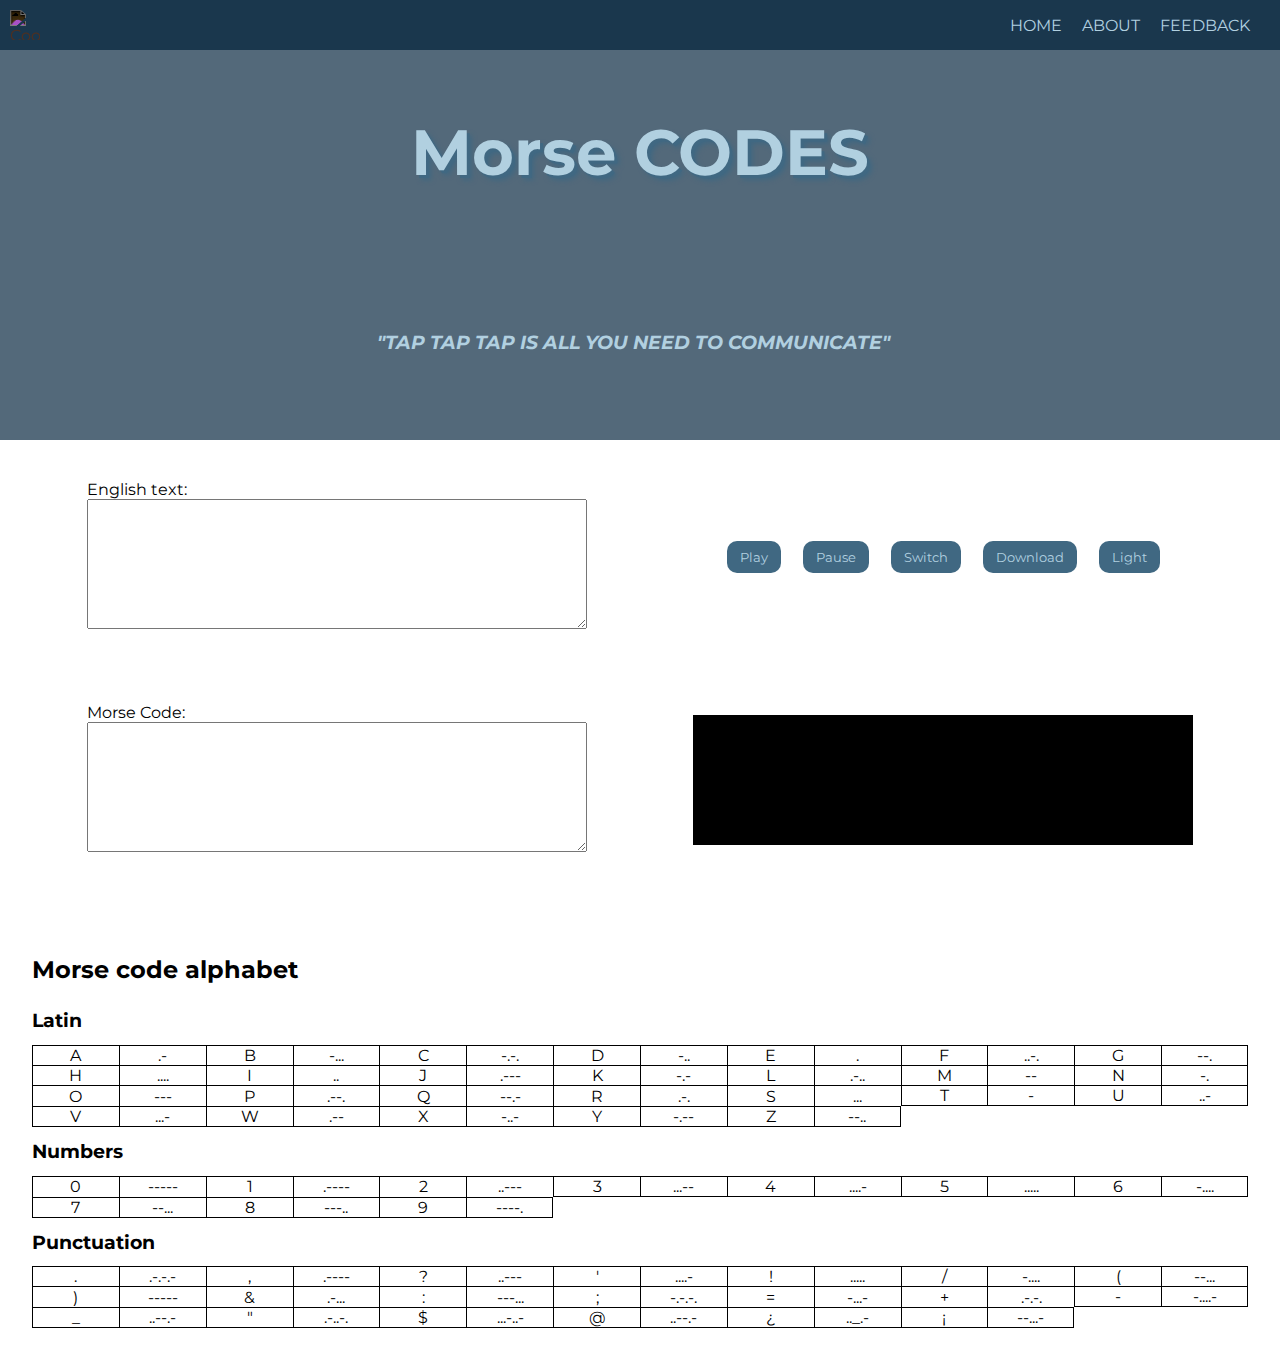
==== index.html @ 27f9366f "did some rearrangement in style sheets, style.css contains only nav and root var, new file index.css" ====
<!DOCTYPE html>
<html lang="en">

<head>
    <meta charset="UTF-8">
    <meta http-equiv="X-UA-Compatible" content="IE=edge">
    <meta name="viewport" content="width=device-width, initial-scale=1.0">
    <link href="https://fonts.googleapis.com/css2?family=Montserrat:wght@300&display=swap" rel="stylesheet">
    <title>Morse Gen</title>
    <link rel="stylesheet" href="./stylesheets/style.css">
    <link rel="stylesheet" href="./stylesheets/index.css">
    <link rel="icon" type="image/png" href="../image/logo.png"/>
</head>

<body>
    <nav class="nav_checkbox">
        <img id="logo" src="image/logo.png" alt="Cool Logo">
        <ul class="content_nav">
            <li><a href="index.html">HOME</a></li>
            <li><a href="pages/about.html">ABOUT</a></li>
            <li><a href="pages/feedback.html">FEEDBACK</a></li>
        </ul>
    </nav>
    <header>
        <h1>Morse CODES</h1>
        <h3>
            <i>"<span id="span1">TAP</span>
                <span id="span2">TAP</span> 
                <span id="span3">TAP</span> 
                IS ALL YOU NEED TO COMMUNICATE"</i>
        </h3>
    </header>
    <main id="container">
        <div class="text">
            <label for="eng-text">English text:</label>
            <textarea id="eng-text" name="eng-text" rows="8" cols="70"></textarea>
        </div>
        <div class="buttons ">
            <button>Play</button><button>Pause</button><button>Switch</button><button>Download</button><button>Light</button>
        </div>
        <div class="text">
            <label for="eng-text">Morse Code:</label>
            <textarea id="eng-text" name="eng-text" rows="8" cols="70"></textarea>
        </div>
        <div class="box1">
            gjfgskdfgkw
        </div>
    </main>
    <section class="info">
        <h2>Morse code alphabet</h2>
        <h3>Latin</h3>
        <div class="data">
            <div class="box">A</div>
            <div class="box">.-</div>
            <div class="box">B</div>
            <div class="box">-...</div>
            <div class="box">C</div>
            <div class="box">-.-.</div>
            <div class="box">D</div>
            <div class="box">-..</div>
            <div class="box">E</div>
            <div class="box">.</div>
            <div class="box">F</div>
            <div class="box">..-.</div>
            <div class="box">G</div>
            <div class="box border-right">--.</div>
        </div>
        <div class="data">
            <div class="box">H</div>
            <div class="box">....</div>
            <div class="box">I</div>
            <div class="box">..</div>
            <div class="box">J</div>
            <div class="box">.---</div>
            <div class="box">K</div>
            <div class="box">-.-</div>
            <div class="box">L</div>
            <div class="box">.-..</div>
            <div class="box">M</div>
            <div class="box">--</div>
            <div class="box">N</div>
            <div class="box border-right">-.</div>
        </div>
        <div class="data">
            <div class="box">O</div>
            <div class="box">---</div>
            <div class="box">P</div>
            <div class="box">.--.</div>
            <div class="box">Q</div>
            <div class="box">--.-</div>
            <div class="box">R</div>
            <div class="box">.-.</div>
            <div class="box">S</div>
            <div class="box">...</div>
            <div class="box b-b">T</div>
            <div class="box b-b">-</div>
            <div class="box b-b">U</div>
            <div class="box border-right b-b">..-</div>
        </div>

        <div class="data">
            <div class="box b-b">V</div>
            <div class="box b-b">...-</div>
            <div class="box b-b">W</div>
            <div class="box b-b">.--</div>
            <div class="box b-b">X</div>
            <div class="box b-b">-..-</div>
            <div class="box b-b">Y</div>
            <div class="box b-b">-.--</div>
            <div class="box b-b">Z</div>
            <div class="box b-b border-right">--..</div>  
        </div>
        <h3>Numbers</h3>
        <div class="data">
            <div class="box">0</div>
            <div class="box">-----</div>
            <div class="box">1</div>
            <div class="box">.----</div>
            <div class="box">2</div>
            <div class="box">..---</div>
            <div class="box b-b">3</div>
            <div class="box b-b">...--</div>
            <div class="box b-b">4</div>
            <div class="box b-b">....-</div>
            <div class="box b-b">5</div>
            <div class="box b-b">.....</div>
            <div class="box b-b">6</div>
            <div class="box b-b border-right">-....</div>
        </div>
        <div class="data">
            <div class="box b-b">7</div>
            <div class="box b-b ">--...</div>
            <div class="box b-b">8</div>
            <div class="box b-b">---..</div>
            <div class="box b-b">9</div>
            <div class="box b-b border-right">----.</div>
            
        </div>
        <h3>Punctuation</h3>
        <div class="data">
            <div class="box">.</div>
            <div class="box">.-.-.-</div>
            <div class="box">,</div>
            <div class="box">.----</div>
            <div class="box">?</div>
            <div class="box">..---</div>
            <div class="box">'</div>
            <div class="box">....-</div>
            <div class="box">!</div>
            <div class="box">.....</div>
            <div class="box">/</div>
            <div class="box">-....</div>
            <div class="box ">(</div>
            <div class="box  border-right">--...</div>
        </div>
        <div class="data">
            <div class="box ">)</div>
            <div class="box ">-----</div>
            <div class="box ">&</div>
            <div class="box ">.-...</div>
            <div class="box ">:</div>
            <div class="box ">---...</div>
            <div class="box ">;</div>
            <div class="box ">-.-.-.</div>
            <div class="box ">=</div>
            <div class="box ">-...-</div>
            <div class="box ">+</div>
            <div class="box ">.-.-.</div>
            <div class="box  b-b">-</div>
            <div class="box b-b border-right">-....-</div>
        </div>
        <div class="data">
            <div class="box b-b">_</div>
            <div class="box b-b">..--.-</div>
            <div class="box b-b">"</div>
            <div class="box b-b">.-..-.</div>
            <div class="box b-b">$</div>
            <div class="box b-b">...-..-</div>
            <div class="box b-b">@</div>
            <div class="box b-b">..--.-</div>
            <div class="box b-b">¿</div>
            <div class="box b-b">.._.-</div>
            <div class="box b-b">¡</div>
            <div class="box b-b border-right">--...-</d
        </div>
    </section>
</body>

</html>
---- stylesheets/style.css ----
* {
  margin: 0;
  padding: 0;
  box-sizing: border-box;
  font-family: "Montserrat", sans-serif;
}

:root {
  --nav-padding: 10px;
  --logo-size: 30px;
  --start-margin: 40px;
  --primary: #1a374d;
  --secondary: #b1d0e0;
  --third: #406882;
  --fourth: #6998ab;
}

/*Nav bar*/
nav {
  position: fixed;
  top: 0;
  z-index: 1;
  width: 100%;
  background-color: var(--primary);
  color: var(--secondary);
  display: grid;
  grid-template-columns: 1fr auto;
  padding: var(--nav-padding);
}

nav ul {
  display: grid;
  grid-template-columns: repeat(4, auto);
  column-gap: 0.5rem;
  list-style-type: none;
  justify-content: center;
  align-items: center;
  column-gap: 20px;
}

nav ul li {
  list-style-type: none;
  height: fit-content;
  width: fit-content;
}

nav ul li a {
  text-decoration: none;
  color: var(--secondary);
}

#logo {
  height: var(--logo-size);
  width: var(--logo-size);
  filter: invert(100%);
}

nav ul button {
  height: 1.5rem;
  width: 5rem;
  background-color: var(--secondary);
  color: var(--third);
  border: none;
  border-radius: 1rem;
  cursor: pointer;
}
---- stylesheets/index.css ----
header {
  display: grid;
  align-items: center;
  justify-content: center;
  margin-top: var(--start-margin);
  width: 100%;
  height: 400px;
  color: var(--secondary);
  padding: 10px 60px;
  position: relative;
}

header::before {
  content: "";
  position: absolute;
  width: inherit;
  height: inherit;
  background: url("https://media.giphy.com/media/4AUH1t6ccRfhe/giphy.gif")
    rgb(26 55 77 / 75%) center center/cover;
  z-index: -1;
  background-blend-mode: darken;
}

header h1 {
  font-size: 4rem;
  text-align: center;
  text-shadow: 3px 3px var(--third), 5px 5px 5px var(--third);
}

#span1 {
  animation: blink 3s linear 0s infinite;
}

#span2 {
  animation: blink 3s linear 1s infinite;
}

#span3 {
  animation: blink 3s linear 2s infinite;
}

@keyframes blink {
  0% {
    color: var(--primary);
  }
  33% {
    color: var(--secondary);
  }
}

/* convertor main part */
main {
  margin-top: var(--start-margin);
}

main div label {
  display: block;
}

#container {
  width: 100%;
  margin-bottom: 70px;
  display: grid;
  grid-template-columns: repeat(auto-fit, min(500px, 100vw));
  grid-column-gap: 20px;
  grid-row-gap: 70px;
  justify-content: space-evenly;
  align-items: center;
}

textarea {
  width: 100%;
}
.buttons {
  display: flex;
  justify-content: center;
  align-items: center;
  flex-wrap: wrap;
}
.buttons button {
  color: var(--secondary);
  margin: 0.7rem;
  background-color: var(--third);
  border: none;
  padding: 0.5rem 0.8rem;
  border-radius: 10px;
}

.box1 {
  background-color: black;
  height: 130px;
}

.info {
  margin: 1rem;
  padding: 1rem;
}

/* information section */
.info h2,
h3 {
  padding: 0.8rem 0.8rem 0.8rem 0;
}
.data {
  display: grid;
  grid-template-columns: repeat(14, 1fr);
}
.box {
  display: flex;
  align-items: center;
  justify-content: center;
  border: 1px solid rgb(0, 0, 0);
  border-right: none;
  border-bottom: none;
  padding: 0;
  transition: all 0.3s ease 0s;
}

.b-b {
  border-bottom: 1px solid rgb(0, 0, 0);
}
.border-right {
  border-right: 1px solid rgb(0, 0, 0);
}

.box:hover {
  background-color: var(--primary);
  color: var(--secondary);
}
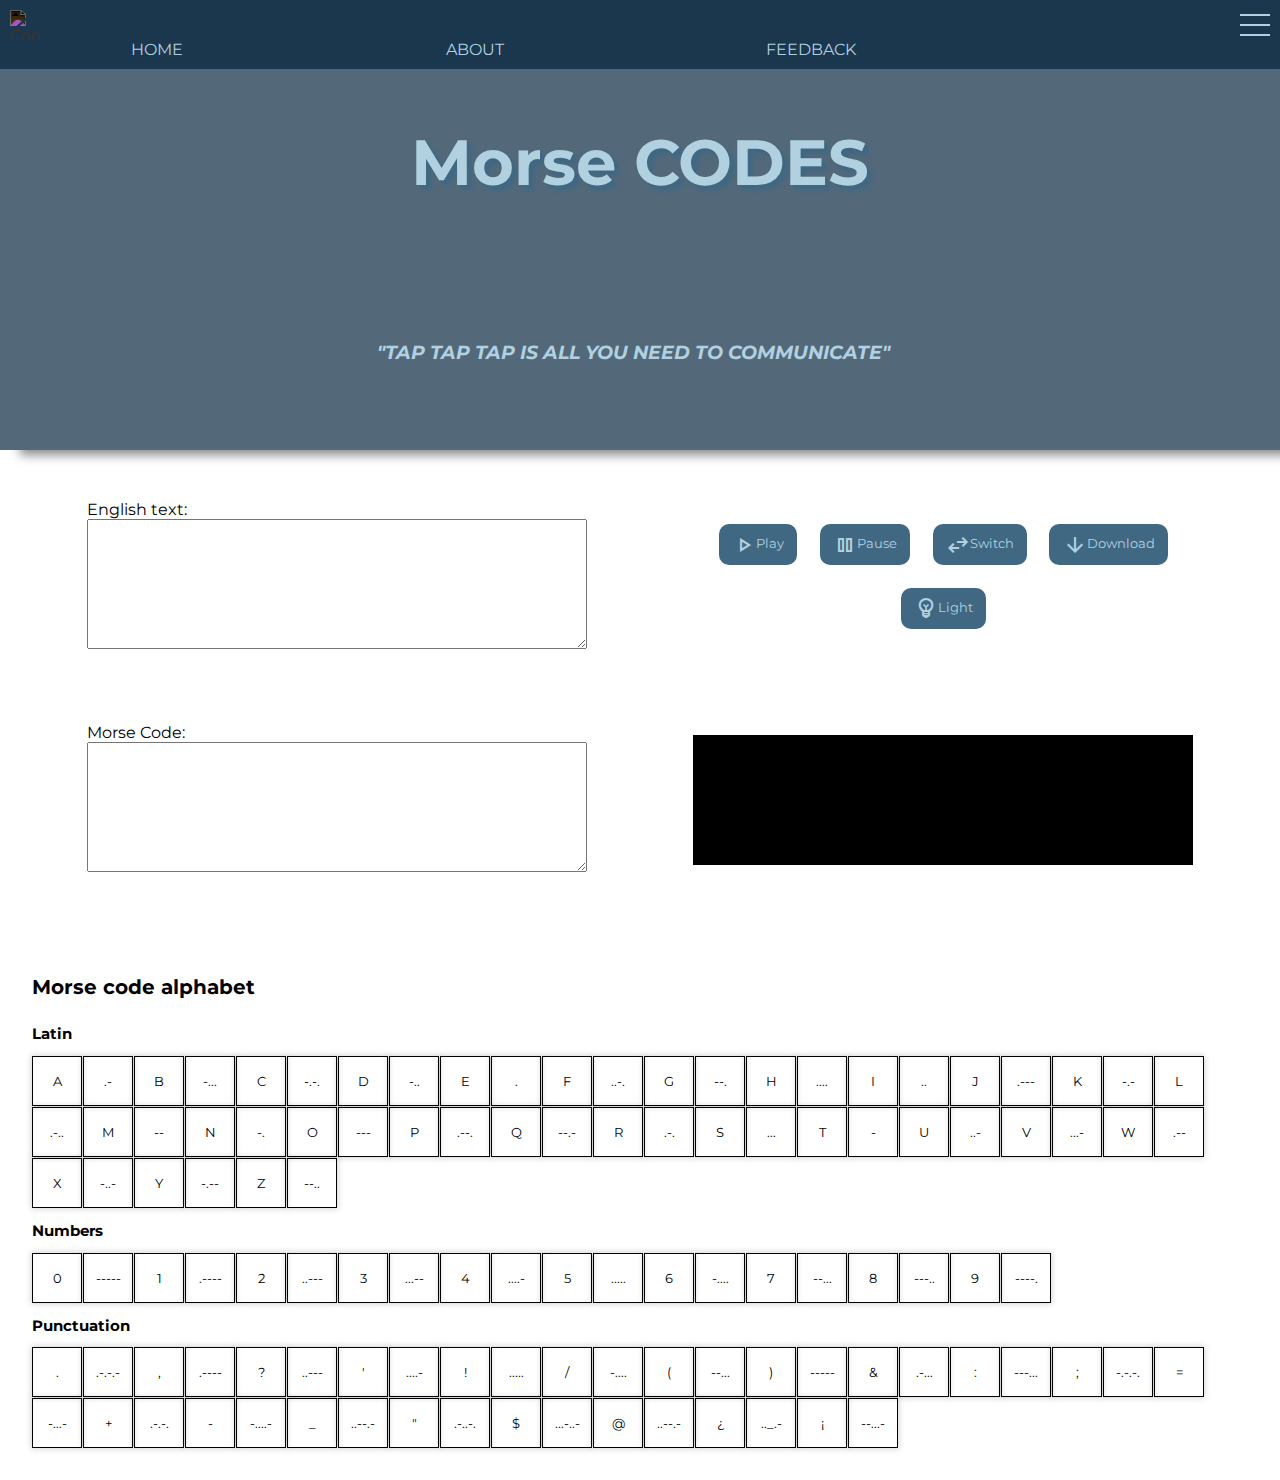
==== commit 9a55f55f: "Merge pull request #15 from NidheeshaT/main" ====
--- a/index.html
+++ b/index.html
@@ -6,15 +6,23 @@
     <meta http-equiv="X-UA-Compatible" content="IE=edge">
     <meta name="viewport" content="width=device-width, initial-scale=1.0">
     <link href="https://fonts.googleapis.com/css2?family=Montserrat:wght@300&display=swap" rel="stylesheet">
+    <link rel="stylesheet" href="https://fonts.googleapis.com/css2?family=Material+Symbols+Outlined:opsz,wght,FILL,GRAD@48,400,0,0" />
     <title>Morse Gen</title>
     <link rel="stylesheet" href="./stylesheets/style.css">
     <link rel="stylesheet" href="./stylesheets/index.css">
-    <link rel="icon" type="image/png" href="../image/logo.png"/>
+    <link rel="icon" type="image/png" href="../image/logo.png" />
+    <script defer src="./scripts/index.js"></script>
+    <script defer src="./scripts/nav.js"></script>
 </head>
 
 <body>
     <nav class="nav_checkbox">
         <img id="logo" src="image/logo.png" alt="Cool Logo">
+        <div id="ham">
+            <span></span>
+            <span></span>
+            <span></span>
+        </div>
         <ul class="content_nav">
             <li><a href="index.html">HOME</a></li>
             <li><a href="pages/about.html">ABOUT</a></li>
@@ -25,8 +33,8 @@
         <h1>Morse CODES</h1>
         <h3>
             <i>"<span id="span1">TAP</span>
-                <span id="span2">TAP</span> 
-                <span id="span3">TAP</span> 
+                <span id="span2">TAP</span>
+                <span id="span3">TAP</span>
                 IS ALL YOU NEED TO COMMUNICATE"</i>
         </h3>
     </header>
@@ -35,8 +43,21 @@
             <label for="eng-text">English text:</label>
             <textarea id="eng-text" name="eng-text" rows="8" cols="70"></textarea>
         </div>
-        <div class="buttons ">
-            <button>Play</button><button>Pause</button><button>Switch</button><button>Download</button><button>Light</button>
+        <div class="buttons">
+            <button><span class="material-symbols-outlined">
+                play_arrow
+                </span>Play</button><button><span class="material-symbols-outlined">
+                    pause
+                    </span>Pause</button><button><span class="material-symbols-outlined">
+                        swap_horiz
+                        </span>Switch</button>
+            <button><span
+                    class="material-symbols-outlined">
+                    arrow_downward
+                </span>Download</button>
+            <button><span class="material-symbols-outlined">
+                emoji_objects
+                </span>Light</button>
         </div>
         <div class="text">
             <label for="eng-text">Morse Code:</label>
@@ -50,138 +71,125 @@
         <h2>Morse code alphabet</h2>
         <h3>Latin</h3>
         <div class="data">
-            <div class="box">A</div>
-            <div class="box">.-</div>
-            <div class="box">B</div>
-            <div class="box">-...</div>
-            <div class="box">C</div>
-            <div class="box">-.-.</div>
-            <div class="box">D</div>
-            <div class="box">-..</div>
-            <div class="box">E</div>
-            <div class="box">.</div>
-            <div class="box">F</div>
-            <div class="box">..-.</div>
-            <div class="box">G</div>
-            <div class="box border-right">--.</div>
-        </div>
-        <div class="data">
-            <div class="box">H</div>
-            <div class="box">....</div>
-            <div class="box">I</div>
-            <div class="box">..</div>
-            <div class="box">J</div>
-            <div class="box">.---</div>
-            <div class="box">K</div>
-            <div class="box">-.-</div>
-            <div class="box">L</div>
-            <div class="box">.-..</div>
-            <div class="box">M</div>
-            <div class="box">--</div>
-            <div class="box">N</div>
-            <div class="box border-right">-.</div>
-        </div>
-        <div class="data">
-            <div class="box">O</div>
-            <div class="box">---</div>
-            <div class="box">P</div>
-            <div class="box">.--.</div>
-            <div class="box">Q</div>
-            <div class="box">--.-</div>
-            <div class="box">R</div>
-            <div class="box">.-.</div>
-            <div class="box">S</div>
-            <div class="box">...</div>
-            <div class="box b-b">T</div>
-            <div class="box b-b">-</div>
-            <div class="box b-b">U</div>
-            <div class="box border-right b-b">..-</div>
-        </div>
-
-        <div class="data">
-            <div class="box b-b">V</div>
-            <div class="box b-b">...-</div>
-            <div class="box b-b">W</div>
-            <div class="box b-b">.--</div>
-            <div class="box b-b">X</div>
-            <div class="box b-b">-..-</div>
-            <div class="box b-b">Y</div>
-            <div class="box b-b">-.--</div>
-            <div class="box b-b">Z</div>
-            <div class="box b-b border-right">--..</div>  
+            <div>A</div>
+            <div>.-</div>
+            <div>B</div>
+            <div>-...</div>
+            <div>C</div>
+            <div>-.-.</div>
+            <div>D</div>
+            <div>-..</div>
+            <div>E</div>
+            <div>.</div>
+            <div>F</div>
+            <div>..-.</div>
+            <div>G</div>
+            <div>--.</div>
+            <div>H</div>
+            <div>....</div>
+            <div>I</div>
+            <div>..</div>
+            <div>J</div>
+            <div>.---</div>
+            <div>K</div>
+            <div>-.-</div>
+            <div>L</div>
+            <div>.-..</div>
+            <div>M</div>
+            <div>--</div>
+            <div>N</div>
+            <div>-.</div>
+            <div>O</div>
+            <div>---</div>
+            <div>P</div>
+            <div>.--.</div>
+            <div>Q</div>
+            <div>--.-</div>
+            <div>R</div>
+            <div>.-.</div>
+            <div>S</div>
+            <div>...</div>
+            <div>T</div>
+            <div>-</div>
+            <div>U</div>
+            <div>..-</div>
+            <div>V</div>
+            <div>...-</div>
+            <div>W</div>
+            <div>.--</div>
+            <div>X</div>
+            <div>-..-</div>
+            <div>Y</div>
+            <div>-.--</div>
+            <div>Z</div>
+            <div>--..</div>  
         </div>
         <h3>Numbers</h3>
         <div class="data">
-            <div class="box">0</div>
-            <div class="box">-----</div>
-            <div class="box">1</div>
-            <div class="box">.----</div>
-            <div class="box">2</div>
-            <div class="box">..---</div>
-            <div class="box b-b">3</div>
-            <div class="box b-b">...--</div>
-            <div class="box b-b">4</div>
-            <div class="box b-b">....-</div>
-            <div class="box b-b">5</div>
-            <div class="box b-b">.....</div>
-            <div class="box b-b">6</div>
-            <div class="box b-b border-right">-....</div>
-        </div>
-        <div class="data">
-            <div class="box b-b">7</div>
-            <div class="box b-b ">--...</div>
-            <div class="box b-b">8</div>
-            <div class="box b-b">---..</div>
-            <div class="box b-b">9</div>
-            <div class="box b-b border-right">----.</div>
+            <div>0</div>
+            <div>-----</div>
+            <div>1</div>
+            <div>.----</div>
+            <div>2</div>
+            <div>..---</div>
+            <div>3</div>
+            <div>...--</div>
+            <div>4</div>
+            <div>....-</div>
+            <div>5</div>
+            <div>.....</div>
+            <div>6</div>
+            <div>-....</div>
+            <div>7</div>
+            <div>--...</div>
+            <div>8</div>
+            <div>---..</div>
+            <div>9</div>
+            <div>----.</div>
             
         </div>
         <h3>Punctuation</h3>
         <div class="data">
-            <div class="box">.</div>
-            <div class="box">.-.-.-</div>
-            <div class="box">,</div>
-            <div class="box">.----</div>
-            <div class="box">?</div>
-            <div class="box">..---</div>
-            <div class="box">'</div>
-            <div class="box">....-</div>
-            <div class="box">!</div>
-            <div class="box">.....</div>
-            <div class="box">/</div>
-            <div class="box">-....</div>
-            <div class="box ">(</div>
-            <div class="box  border-right">--...</div>
-        </div>
-        <div class="data">
-            <div class="box ">)</div>
-            <div class="box ">-----</div>
-            <div class="box ">&</div>
-            <div class="box ">.-...</div>
-            <div class="box ">:</div>
-            <div class="box ">---...</div>
-            <div class="box ">;</div>
-            <div class="box ">-.-.-.</div>
-            <div class="box ">=</div>
-            <div class="box ">-...-</div>
-            <div class="box ">+</div>
-            <div class="box ">.-.-.</div>
-            <div class="box  b-b">-</div>
-            <div class="box b-b border-right">-....-</div>
-        </div>
-        <div class="data">
-            <div class="box b-b">_</div>
-            <div class="box b-b">..--.-</div>
-            <div class="box b-b">"</div>
-            <div class="box b-b">.-..-.</div>
-            <div class="box b-b">$</div>
-            <div class="box b-b">...-..-</div>
-            <div class="box b-b">@</div>
-            <div class="box b-b">..--.-</div>
-            <div class="box b-b">¿</div>
-            <div class="box b-b">.._.-</div>
-            <div class="box b-b">¡</div>
-            <div class="box b-b border-right">--...-</d
+            <div>.</div>
+            <div>.-.-.-</div>
+            <div>,</div>
+            <div>.----</div>
+            <div>?</div>
+            <div>..---</div>
+            <div>'</div>
+            <div>....-</div>
+            <div>!</div>
+            <div>.....</div>
+            <div>/</div>
+            <div>-....</div>
+            <div>(</div>
+            <div>--...</div>
+            <div>)</div>
+            <div>-----</div>
+            <div>&</div>
+            <div>.-...</div>
+            <div>:</div>
+            <div>---...</div>
+            <div>;</div>
+            <div>-.-.-.</div>
+            <div>=</div>
+            <div>-...-</div>
+            <div>+</div>
+            <div>.-.-.</div>
+            <div>-</div>
+            <div>-....-</div>
+            <div>_</div>
+            <div>..--.-</div>
+            <div>"</div>
+            <div>.-..-.</div>
+            <div>$</div>
+            <div>...-..-</div>
+            <div>@</div>
+            <div>..--.-</div>
+            <div>¿</div>
+            <div>.._.-</div>
+            <div>¡</div>
+            <div>--...-</div>
         </div>
     </section>
 </body>
--- a/stylesheets/style.css
+++ b/stylesheets/style.css
@@ -8,11 +8,15 @@
 :root {
   --nav-padding: 10px;
   --logo-size: 30px;
-  --start-margin: 40px;
+  --start-margin: 50px;
   --primary: #1a374d;
   --secondary: #b1d0e0;
   --third: #406882;
   --fourth: #6998ab;
+}
+
+body{
+  overflow-x: hidden;
 }
 
 /*Nav bar*/
@@ -25,17 +29,32 @@
   color: var(--secondary);
   display: grid;
   grid-template-columns: 1fr auto;
+  grid-template-rows: auto auto;
   padding: var(--nav-padding);
+}
+#ham{
+  display: grid;
+  grid-template-rows: auto;
+  width: 30px;
+  height: 30px;
+  background-color: var(--primary);
+  align-items: center;
+}
+#ham span{
+  background-color: var(--secondary);
+  width: 30px;
+  height: 1.5px;
 }
 
 nav ul {
+  display: none;
   display: grid;
   grid-template-columns: repeat(4, auto);
-  column-gap: 0.5rem;
   list-style-type: none;
-  justify-content: center;
+  justify-items: center;
   align-items: center;
   column-gap: 20px;
+  row-gap: 10px;
 }
 
 nav ul li {
--- a/stylesheets/index.css
+++ b/stylesheets/index.css
@@ -8,6 +8,8 @@
   color: var(--secondary);
   padding: 10px 60px;
   position: relative;
+  transition:all ease-out 1s;
+  box-shadow: 20px 5px 10px rgb(137, 137, 137);
 }
 
 header::before {
@@ -76,6 +78,7 @@
   justify-content: center;
   align-items: center;
   flex-wrap: wrap;
+ 
 }
 .buttons button {
   color: var(--secondary);
@@ -84,14 +87,24 @@
   border: none;
   padding: 0.5rem 0.8rem;
   border-radius: 10px;
+  text-align: center;
+  cursor:pointer;
 }
-
+button:hover {
+  
+  background-color: #435d6e ;
+}
+.buttons span{
+  vertical-align: middle;
+  padding:0.5px;
+}
 .box1 {
   background-color: black;
   height: 130px;
 }
 
 .info {
+  font-size: 13px;
   margin: 1rem;
   padding: 1rem;
 }
@@ -103,27 +116,30 @@
 }
 .data {
   display: grid;
-  grid-template-columns: repeat(14, 1fr);
+  grid-template-columns: repeat(auto-fill,50px);
+  grid-gap:1px 1px;
 }
-.box {
+.data div {
   display: flex;
   align-items: center;
   justify-content: center;
   border: 1px solid rgb(0, 0, 0);
-  border-right: none;
-  border-bottom: none;
+  box-shadow: 0px 0px 6px 1px #0000002b;
   padding: 0;
   transition: all 0.3s ease 0s;
+  height: 50px;
 }
 
-.b-b {
-  border-bottom: 1px solid rgb(0, 0, 0);
-}
-.border-right {
-  border-right: 1px solid rgb(0, 0, 0);
-}
-
-.box:hover {
+.data div:hover {
   background-color: var(--primary);
   color: var(--secondary);
 }
+
+@media screen and (max-width: 700px) {
+  .data {
+    display: grid;
+  grid-template-columns : repeat(14, minmax(20px, 1fr));
+
+  }
+  
+}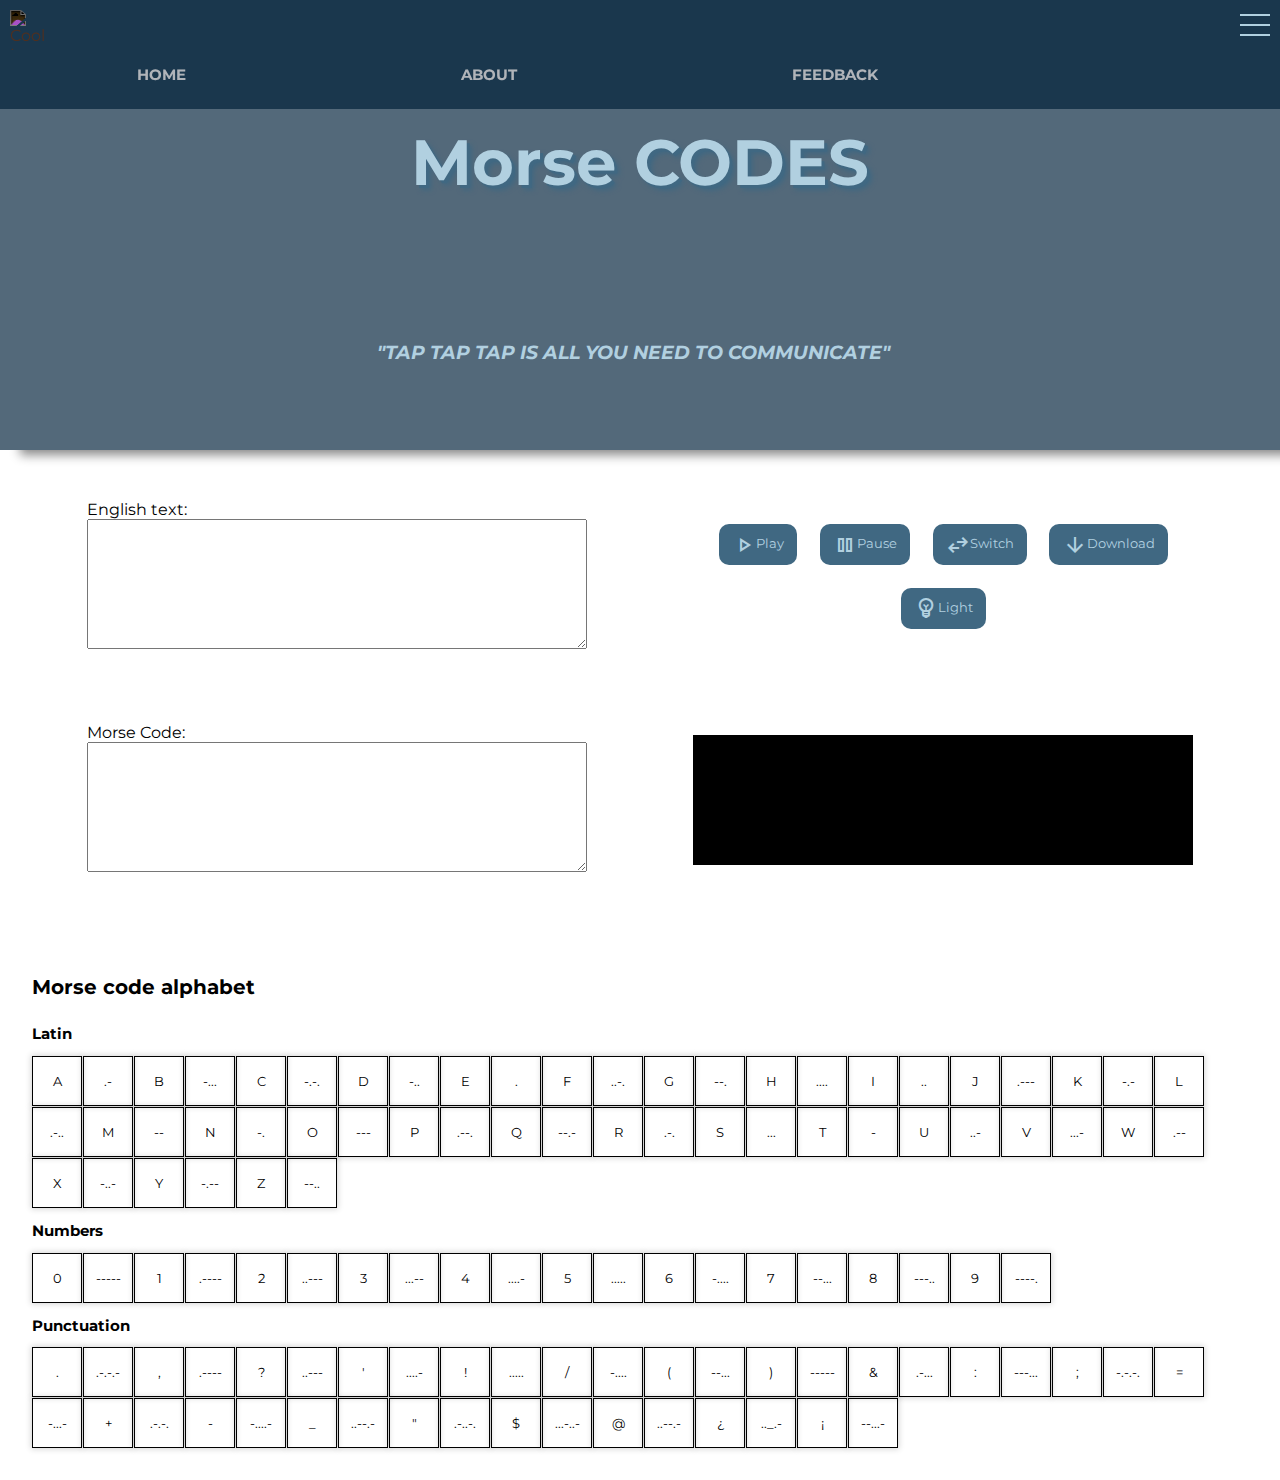
==== commit daf948e0: "Added a hover underline effect to the navbar" ====
--- a/index.html
+++ b/index.html
@@ -24,9 +24,9 @@
             <span></span>
         </div>
         <ul class="content_nav">
-            <li><a href="index.html">HOME</a></li>
-            <li><a href="pages/about.html">ABOUT</a></li>
-            <li><a href="pages/feedback.html">FEEDBACK</a></li>
+            <li><a class="nav-link nav-link-ltr" href="index.html">HOME</a></li>
+            <li><a  class="nav-link nav-link-ltr" href="pages/about.html">ABOUT</a></li>
+            <li><a class="nav-link nav-link-ltr" href="pages/feedback.html">FEEDBACK</a></li>
         </ul>
     </nav>
     <header>
@@ -41,10 +41,10 @@
     <main id="container">
         <div class="text">
             <label for="eng-text">English text:</label>
-            <textarea id="eng-text" name="eng-text" rows="8" cols="70"></textarea>
+            <textarea id="eng-text" name="eng-text"  rows="8" cols="70"></textarea>
         </div>
         <div class="buttons">
-            <button><span class="material-symbols-outlined">
+            <button id="btn"><span class="material-symbols-outlined">
                 play_arrow
                 </span>Play</button><button><span class="material-symbols-outlined">
                     pause
@@ -59,12 +59,12 @@
                 emoji_objects
                 </span>Light</button>
         </div>
-        <div class="text">
-            <label for="eng-text">Morse Code:</label>
-            <textarea id="eng-text" name="eng-text" rows="8" cols="70"></textarea>
+        <div class="mrs-cod">
+            <label for="mrs-cod">Morse Code:</label>
+            <textarea id="mrs-cod" name="mrs-cod"   rows="8" cols="70"></textarea>
         </div>
-        <div class="box1">
-            gjfgskdfgkw
+        <div id="light" class="box1">
+    
         </div>
     </main>
     <section class="info">
@@ -192,6 +192,7 @@
             <div>--...-</div>
         </div>
     </section>
+    <script defer src="./scripts/index.js"></script>
 </body>
 
 </html>--- a/stylesheets/style.css
+++ b/stylesheets/style.css
@@ -7,12 +7,16 @@
 
 :root {
   --nav-padding: 10px;
-  --logo-size: 30px;
+  --logo-size: 40px;
   --start-margin: 50px;
   --primary: #1a374d;
   --secondary: #b1d0e0;
   --third: #406882;
   --fourth: #6998ab;
+}
+
+html{
+  min-height: 100%;
 }
 
 body{
@@ -32,6 +36,42 @@
   grid-template-rows: auto auto;
   padding: var(--nav-padding);
 }
+
+/* Navbar styling */
+.nav-link {
+  font-weight: bold;
+  font-size: 15px;
+  text-transform: uppercase;
+  text-decoration: none;
+  color: rgb(226, 222, 222);
+  padding: 15px 0px;
+  margin: 0px 20px;
+  display: inline-block;
+  position: relative;
+  opacity: 0.75;
+}
+
+.nav-link:hover {
+  opacity: 1;
+}
+
+.nav-link::before {
+  transition: 300ms;
+  height: 3px;
+  content: "";
+  position: absolute;
+  background-color:grey;
+}
+
+.nav-link-ltr::before {
+  width: 0%;
+  bottom: 10px;
+}
+
+.nav-link-ltr:hover::before {
+  width: 100%;
+}
+
 #ham{
   display: grid;
   grid-template-rows: auto;
--- a/stylesheets/index.css
+++ b/stylesheets/index.css
@@ -55,6 +55,8 @@
   margin-top: var(--start-margin);
 }
 
+
+
 main div label {
   display: block;
 }
@@ -103,6 +105,11 @@
   height: 130px;
 }
 
+.box2 {
+  background-color: yellow;
+  height: 130px;
+}
+
 .info {
   font-size: 13px;
   margin: 1rem;
@@ -110,6 +117,7 @@
 }
 
 /* information section */
+
 .info h2,
 h3 {
   padding: 0.8rem 0.8rem 0.8rem 0;
@@ -128,18 +136,13 @@
   padding: 0;
   transition: all 0.3s ease 0s;
   height: 50px;
+ 
 }
 
 .data div:hover {
   background-color: var(--primary);
   color: var(--secondary);
+  transform:scale(1.5);
 }
 
-@media screen and (max-width: 700px) {
-  .data {
-    display: grid;
-  grid-template-columns : repeat(14, minmax(20px, 1fr));
-
-  }
-  
-}+/* Nav bar  */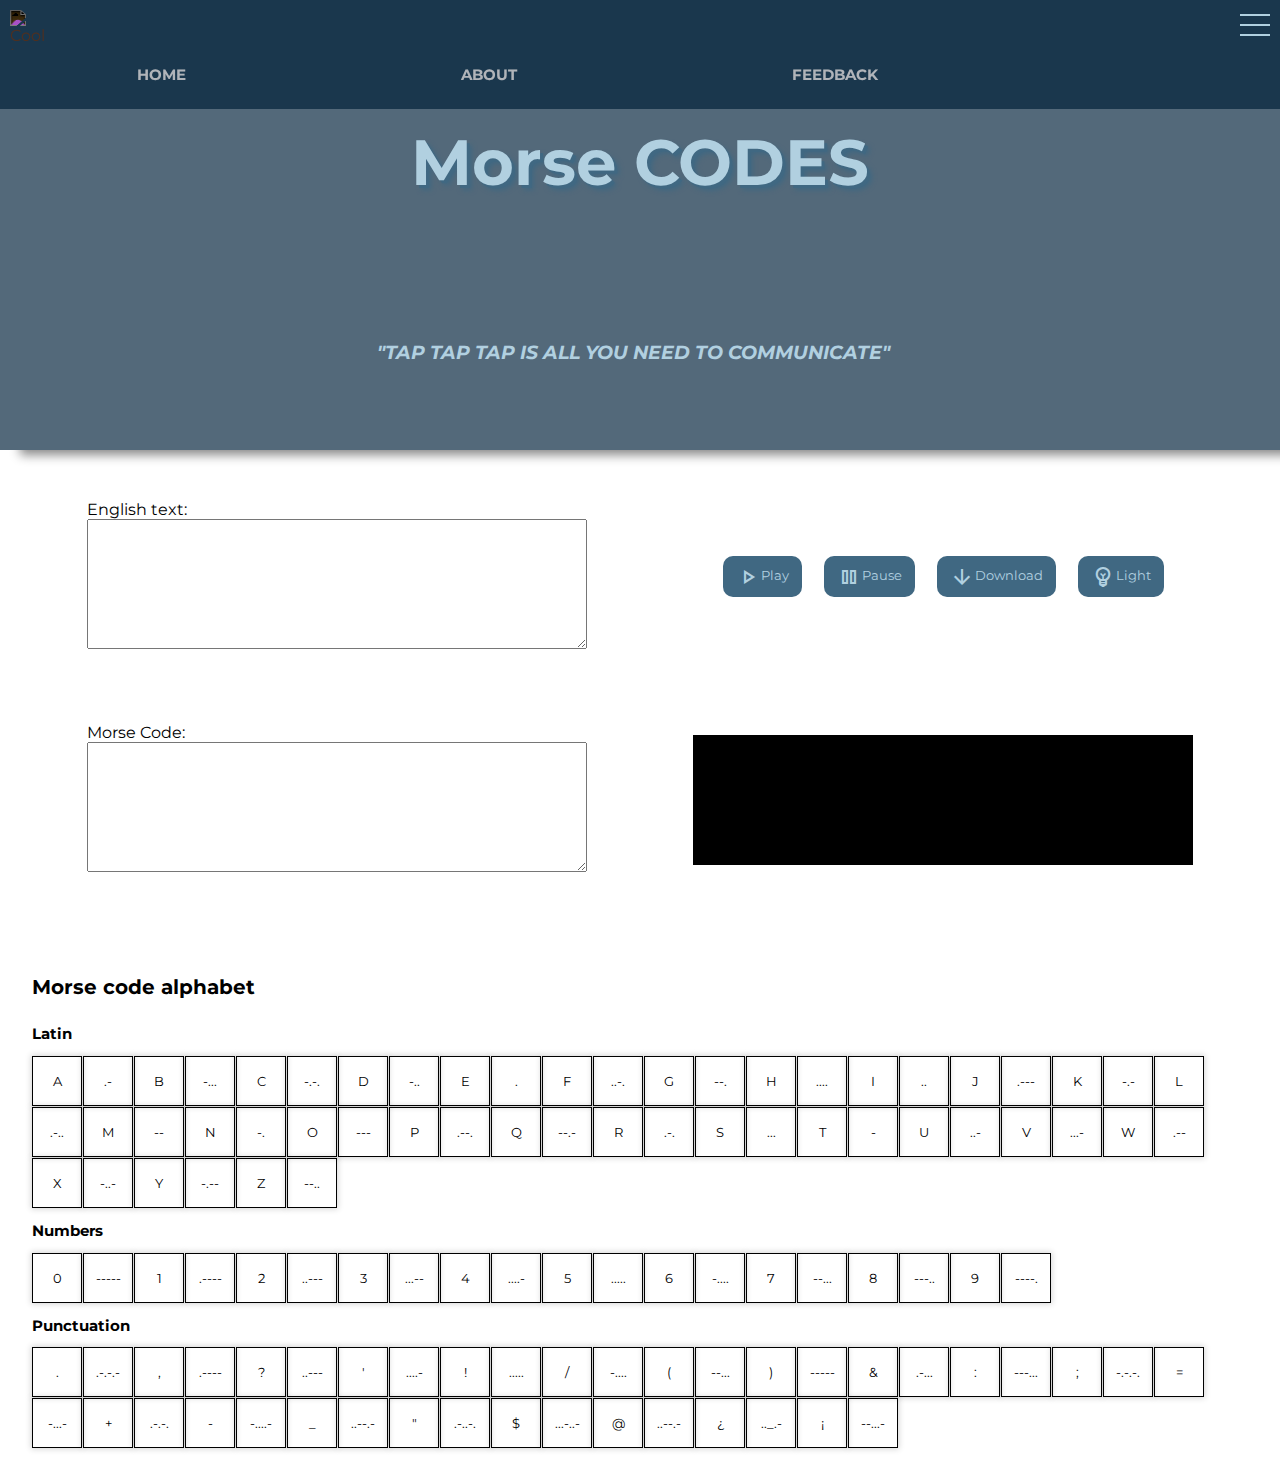
==== commit 268b751f: "Removed switch button" ====
--- a/index.html
+++ b/index.html
@@ -48,9 +48,7 @@
                 play_arrow
                 </span>Play</button><button><span class="material-symbols-outlined">
                     pause
-                    </span>Pause</button><button><span class="material-symbols-outlined">
-                        swap_horiz
-                        </span>Switch</button>
+                    </span>Pause</button>
             <button><span
                     class="material-symbols-outlined">
                     arrow_downward
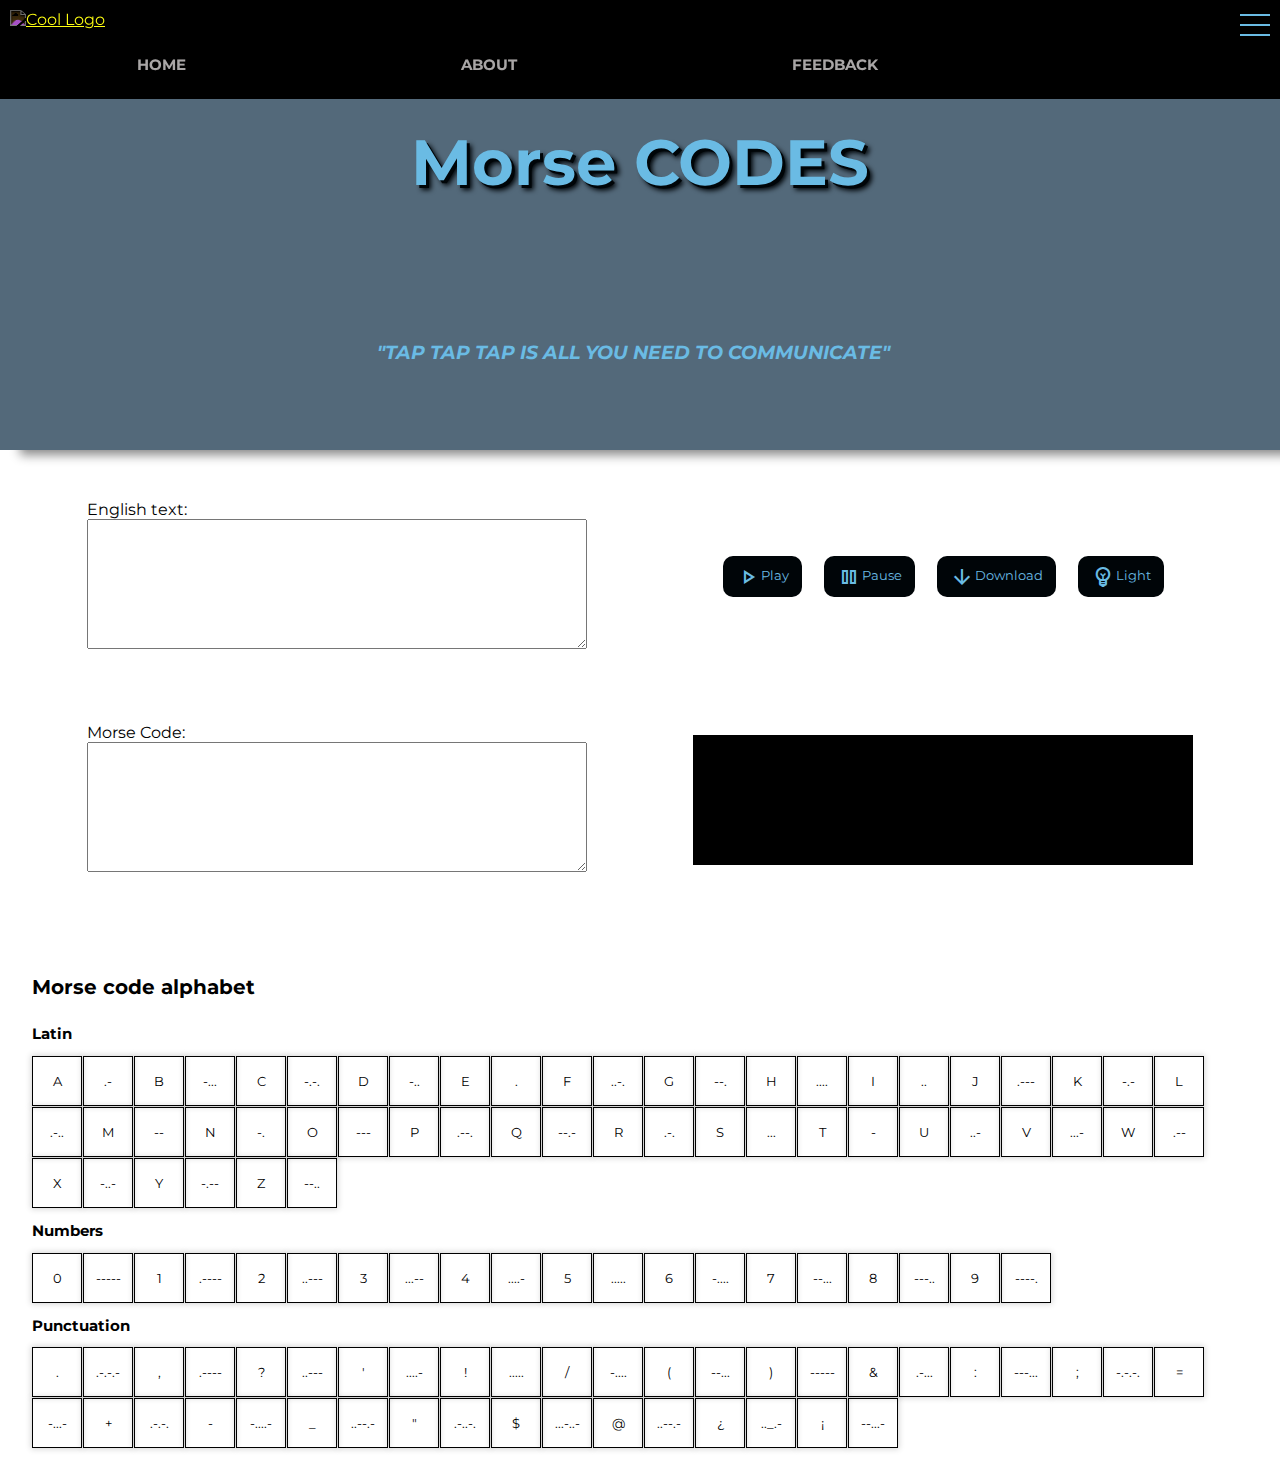
==== commit 439d1f6d: "added logo linking to homepage" ====
--- a/index.html
+++ b/index.html
@@ -17,7 +17,9 @@
 
 <body>
     <nav class="nav_checkbox">
-        <img id="logo" src="image/logo.png" alt="Cool Logo">
+        <a href="index.html">
+            <img id="logo" src="image/logo.png" alt="Cool Logo">
+        </a>
         <div id="ham">
             <span></span>
             <span></span>
--- a/stylesheets/style.css
+++ b/stylesheets/style.css
@@ -9,10 +9,10 @@
   --nav-padding: 10px;
   --logo-size: 40px;
   --start-margin: 50px;
-  --primary: #1a374d;
-  --secondary: #b1d0e0;
-  --third: #406882;
-  --fourth: #6998ab;
+  --primary: #000000;
+  --secondary: #6abbe4;
+  --third: #000508;
+  --fourth: #585858;
 }
 
 html{
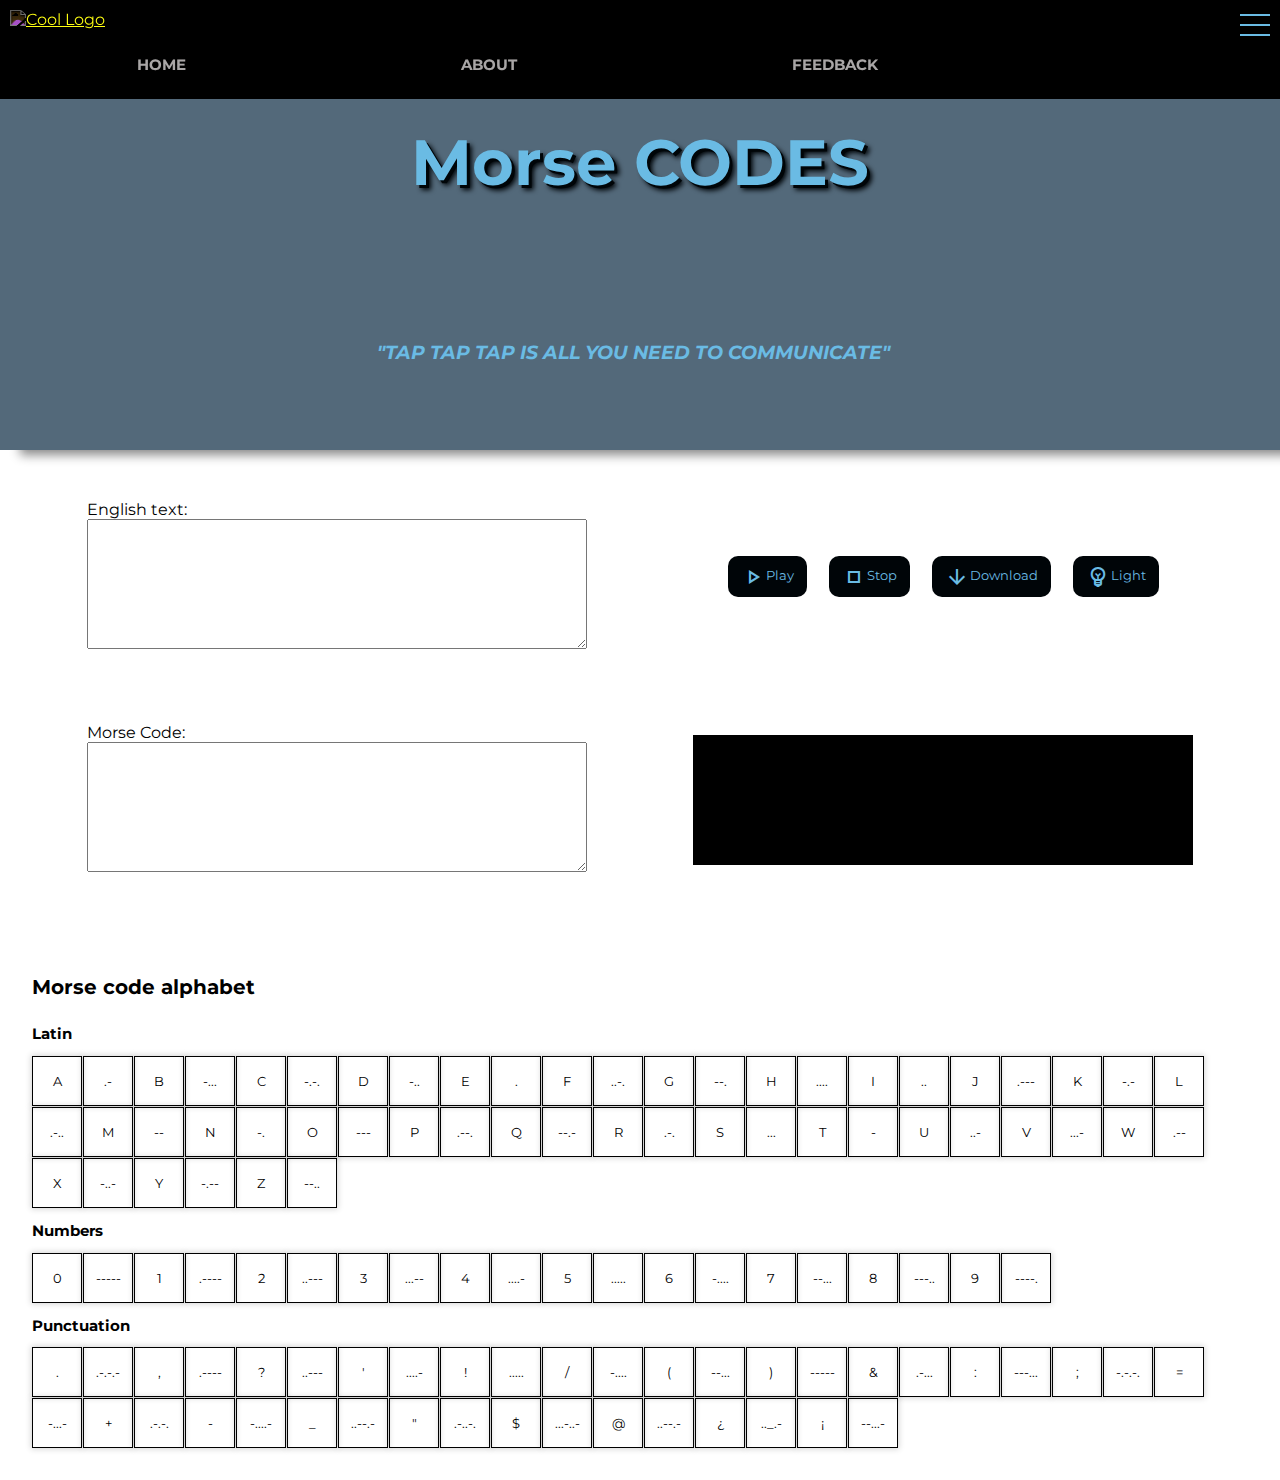
==== commit 05027252: "Added resources" ====
--- a/index.html
+++ b/index.html
@@ -11,8 +11,6 @@
     <link rel="stylesheet" href="./stylesheets/style.css">
     <link rel="stylesheet" href="./stylesheets/index.css">
     <link rel="icon" type="image/png" href="../image/logo.png" />
-    <script defer src="./scripts/index.js"></script>
-    <script defer src="./scripts/nav.js"></script>
 </head>
 
 <body>
@@ -46,16 +44,16 @@
             <textarea id="eng-text" name="eng-text"  rows="8" cols="70"></textarea>
         </div>
         <div class="buttons">
-            <button id="btn"><span class="material-symbols-outlined">
+            <button id="btn" onclick="play()"><span class="material-symbols-outlined">
                 play_arrow
-                </span>Play</button><button><span class="material-symbols-outlined">
-                    pause
-                    </span>Pause</button>
+                </span>Play</button><button onclick="stop()"><span class="material-symbols-outlined">
+                    stop
+                    </span>Stop</button>
             <button><span
                     class="material-symbols-outlined">
                     arrow_downward
                 </span>Download</button>
-            <button><span class="material-symbols-outlined">
+            <button onclick="blink()"><span class="material-symbols-outlined">
                 emoji_objects
                 </span>Light</button>
         </div>
